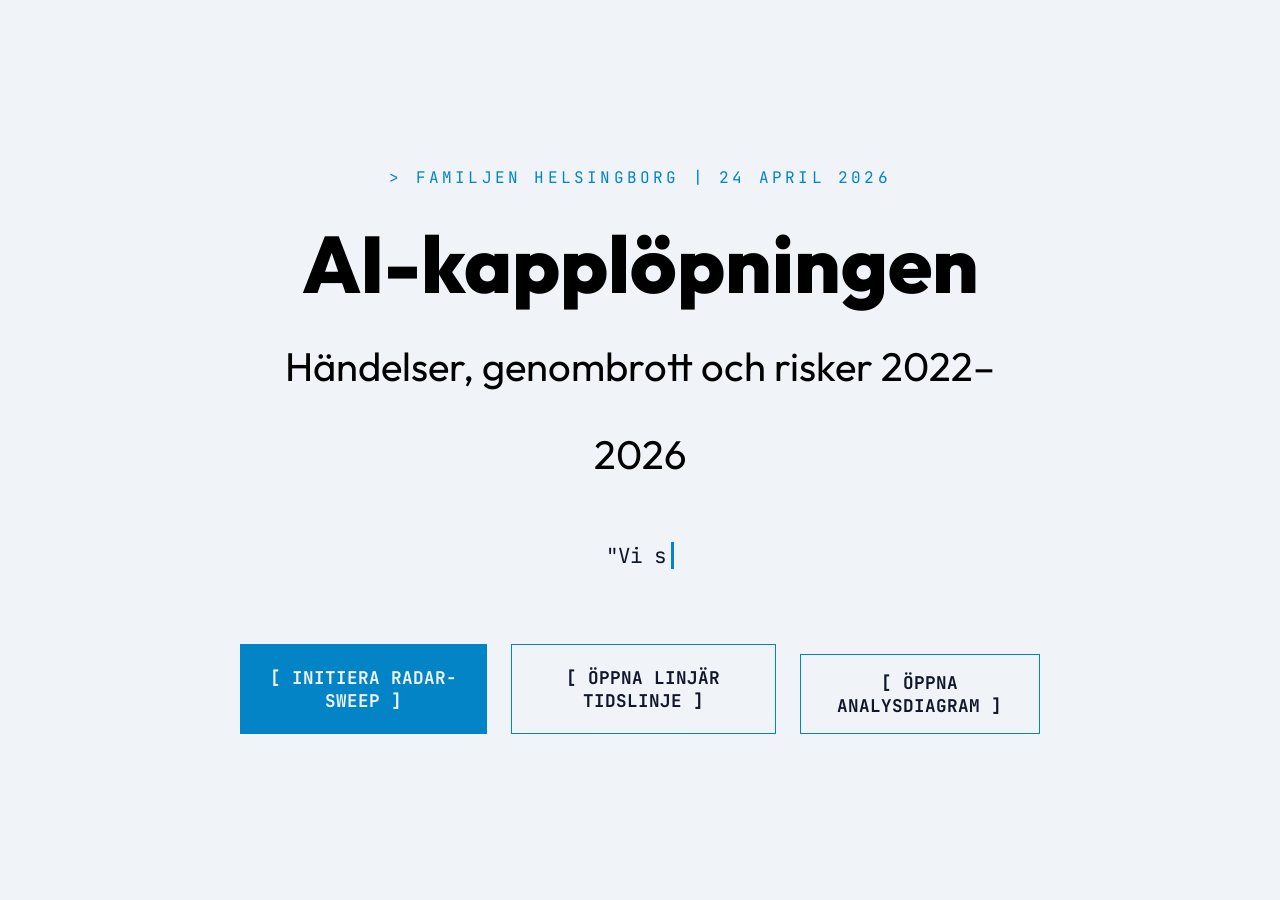
==== modules/ai_radar_presentation/index.html @ cfb44247 "feat: rewrite-progression slide type + rename AI radar to Swedish title" ====
<!DOCTYPE html>
<html lang="en">
<head>
    <meta charset="UTF-8">
    <meta name="viewport" content="width=device-width, initial-scale=1.0">
    <title>AI & RISKER: TIDSLINJE-VISUALISERING</title>
    <link href="https://fonts.googleapis.com/css2?family=JetBrains+Mono:ital,wght@0,300;0,700;1,400&family=Outfit:wght@800&display=swap" rel="stylesheet">
    <link rel="stylesheet" href="style.css">
</head>
<body class="theme-light">
    
    <div class="app-container">
        <!-- Visualization Area (holds either timeline or radar) -->
        <div class="visualization-section" id="visSection">
            
            <!-- TIMELINE MODE -->
            <div class="timeline-system" id="timelineSystem" style="display:none;">
                <div class="timeline-track-container">
                    <div class="timeline-track" id="timelineTrack">
                        <div id="timeline-targets"></div>
                    </div>
                </div>
                <div class="playhead" id="playhead"></div>
            </div>

            <!-- RADAR MODE -->
            <div class="radar-system" id="radarSystem" style="display:none;">
                <div class="radar-grid"></div>
                <div class="radar-sweep" id="radarSweep"></div>
                <div id="radar-targets-layer"></div>
                <div class="season-marker" style="top: -20px; left: 50%; transform: translateX(-50%);">[ JAN ]</div>
                <div class="season-marker" style="top: 50%; right: -30px; transform: translateY(-50%);">[ APR ]</div>
                <div class="season-marker" style="bottom: -20px; left: 50%; transform: translateX(-50%);">[ JUL ]</div>
                <div class="season-marker" style="top: 50%; left: -30px; transform: translateY(-50%);">[ OKT ]</div>
            </div>
            
            <!-- Presentation Cover Slide -->
            <div id="coverSlide" class="presentation-cover visible">
                <div class="cover-content">
                    <div class="cover-subtitle">> FAMILJEN HELSINGBORG | 24 APRIL 2026</div>
                    <h1 class="cover-title">AI-kapplöpningen<br><span style="font-size:0.5em;font-weight:400;">Händelser, genombrott och risker 2022–2026</span></h1>
                    
                    <div class="typewriter-wrapper">
                        <div id="typewriterText" class="typewriter-text"></div>
                    </div>
                    
                    <div class="cover-actions" id="layoutGroup">
                        <button class="launch-system-btn" data-value="radar">[ INITIERA RADAR-SWEEP ]</button>
                        <button class="launch-system-btn secondary" data-value="timeline" style="background:transparent; border:1px solid var(--radar-green); color:var(--text-main);">[ ÖPPNA LINJÄR TIDSLINJE ]</button>
                        <button class="launch-system-btn secondary" data-value="chart" style="background:transparent; border:1px solid var(--radar-green); color:var(--text-main); margin-top:10px;">[ ÖPPNA ANALYSDIAGRAM ]</button>
                    </div>
                </div>
            </div>

            <!-- CHART MODE -->
            <div class="chart-system" id="chartSystem" style="display:none; width:100%; height:100%; position:relative; overflow:hidden; background:var(--bg-dark);">
                <div id="chart-viewport" style="width:100%; height:100%; position:absolute; transform-origin: 0 0; cursor: grab;">
                    <!-- Grid Lines and Labels will be generated here -->
                    <div id="chart-targets-layer" style="width:100%; height:100%; position:absolute; top:0; left:0;"></div>
                </div>
            </div>

            <!-- Slide Lightbox -->
            <div id="slideLightbox" class="slide-lightbox">
                <button id="lightboxClose" class="lightbox-close">[ STÄNG ]</button>
                <div id="lightboxContent" class="lightbox-content"></div>
            </div>

            <!-- Event Popup Modal -->
            <div id="eventModal" class="event-modal">
                <div class="modal-header" id="modalHeader">> NY ANOMALI DETEKTERAD</div>
                <div class="modal-title" id="modalTitle">Title</div>
                <div class="modal-desc" id="modalDesc">Description</div>
                <div class="modal-source" id="modalSource" style="display:none; margin-top:1rem; font-size: 0.8rem; text-align: left; word-break: break-all;"></div>
                <button class="modal-close" id="modalCloseBtn" style="display:none; margin-top:1rem;">[ X BEKRÄFTA & FORTSÄTT ]</button>
                <div class="modal-countdown" id="modalCountdown" style="display:none;"></div>
            </div>
            
            <!-- Floating Left Controls -->
            <div class="filter-controls">
                <div class="filter-menu">
                    <button class="filter-btn filter-menu-btn" id="filterMenuBtn">[ FILTRERA DATA ▼ ]</button>
                    <div class="filter-dropdown" id="filterDropdown" style="display: none;">
                        <label><input type="checkbox" id="chk-mojlighet" checked> [ MÖJLIGHETER ]</label>
                        <label><input type="checkbox" id="chk-nackdel" checked> [ NACKDELAR ]</label>
                        <label><input type="checkbox" id="chk-risk" checked> [ FATALA RISKER ]</label>
                        <hr style="border-color: rgba(255,255,255,0.1); margin: 0.5rem 0;">
                        <label style="color: var(--nackdel-color);"><input type="checkbox" id="chk-barn"> [ ENDAST BARN/UTBILDNING ]</label>
                    </div>
                </div>
                <button class="filter-btn active mode-btn" data-filter="all">[ RESET: STATISK VY ]</button>
            </div>
            
            <div class="sim-controls">
                <button class="sim-btn play" id="btnPlay">[ ▶ STARTA SIMULERING ]</button>
                <button class="sim-btn stop" id="btnStop">[ ◼ AVBRYT ]</button>
                <button class="sim-btn audio" id="btnAudio">[ 🔇 LJUD AV ]</button>
                <div class="speed-control">
                    <label for="speedSlider">[ UPPSPELNINGSHASTIGHET ]</label>
                    <input type="range" id="speedSlider" min="0.05" max="3.0" step="0.05" value="0.25">
                </div>
                <div style="margin-top: 0.5rem; display: flex; flex-direction: column; gap: 0.5rem;">
                    <label style="color:var(--text-main); font-size:0.8rem; display:flex; align-items:center; gap:0.5rem; cursor:pointer; font-family:'JetBrains Mono', monospace;">
                        <input type="radio" name="pauseMode" id="modeAuto" value="auto" checked style="accent-color:var(--radar-green); transform:scale(1.2);"> [ AUTO-PAUS (8s) ]
                    </label>
                    <label style="color:var(--text-main); font-size:0.8rem; display:flex; align-items:center; gap:0.5rem; cursor:pointer; font-family:'JetBrains Mono', monospace;">
                        <input type="radio" name="pauseMode" id="modeManual" value="manual" style="accent-color:var(--radar-green); transform:scale(1.2);"> [ MANUELL PAUS (Klick) ]
                    </label>
                </div>
            </div>
        </div>

        <!-- Dashboard Right: Heads Up Display -->
        <div class="hud-section" id="hudSection" style="display:none;">
            <div class="hud-topline">
                <div id="activeModeText">[ TIDSLINJE-KLIENT LADDAD ]</div>
                <div id="simYearIndicator">SEKTOR: GLOBAL AI</div>
            </div>
            
            <h1 class="hud-title">AI: FÖRMÅGOR &<br>FATALA RISKER</h1>
            <div class="stat-row">
                <span class="stat-label">HÄNDELSER DETEKTERADE:</span>
                <span class="stat-value" id="totalValue">000</span>
            </div>
            
            <div id="target-details" class="target-details terminal-log">
                <div class="idle-text">> VÄNTAR PÅ ATT SIMULERING SKA STARTA... (KLICKA PLAY)</div>
                <div id="logContent"></div>
            </div>
            
            <div class="hud-footer" id="hudFooterText">
                > PROGRESSIVT FLÖDE (2022 - 2026)<br>
                > ALLA INCIDENTER LOGGAS
            </div>
        </div>
    </div>

    <script src="data.js"></script>
    <script>
        // DOM Elements
        const totalValueEl = document.getElementById('totalValue');
        const simYearIndicator = document.getElementById('simYearIndicator');
        const logContent = document.getElementById('logContent');
        const terminalLog = document.getElementById('target-details');
        const timelineTrack = document.getElementById('timelineTrack');
        const radarSweep = document.getElementById('radarSweep');
        
        let containerTimeline = document.getElementById('timeline-targets');
        let containerRadar = document.getElementById('radar-targets-layer');
        let activeContainer = containerTimeline;
        
        // System State
        let currentLayout = 'timeline'; // 'timeline' or 'radar'
        let currentTheme = 'light';
        
        let simActive = false;
        let simPaused = false;
        let simYear = 2022;
        
        // Mode specific vars
        let currentVwPos = 60; // Timeline (start in mid-2022 to skip empty window)
        let simAngle = 0; // Radar
        
        let globalHitCount = 0;
        let audioEnabled = false;
        let audioCtx;
        
        const minYear = 2022, maxYear = 2026;
        const VW_PER_YEAR = 100;
        const minRadius = 10, maxRadius = 45;

        // Startup Logic
        const typeWriterElement = document.getElementById('typewriterText');
        const quoteText = '"Vi står inför ett kognitivt skifte, inte ett tekniskt..."';
        let typeIndex = 0;
        
        function typeWriter() {
            if (typeIndex < quoteText.length) {
                typeWriterElement.innerHTML += quoteText.charAt(typeIndex);
                typeIndex++;
                setTimeout(typeWriter, 50);
            } else {
                typeWriterElement.classList.add('typing');
            }
        }

        window.addEventListener('DOMContentLoaded', () => {
            setTimeout(typeWriter, 800);
        });

        document.querySelectorAll('#layoutGroup .launch-system-btn').forEach(btn => {
            btn.addEventListener('click', (e) => {
                currentLayout = e.target.dataset.value;
                
                // Apply Layout
                if (currentLayout === 'timeline') {
                    document.getElementById('timelineSystem').style.display = 'flex';
                    document.getElementById('radarSystem').style.display = 'none';
                    document.getElementById('chartSystem').style.display = 'none';
                    activeContainer = containerTimeline;
                    document.getElementById('activeModeText').innerText = '[ TIDSLINJE-LÄGE AKTIVT ]';
                    document.getElementById('hudFooterText').innerHTML = '> PROGRESSIV TIDSLINJE (2022 - 2026)<br>> ALLA INCIDENTER LOGGAS';
                } else if (currentLayout === 'radar') {
                    document.getElementById('timelineSystem').style.display = 'none';
                    document.getElementById('radarSystem').style.display = 'block';
                    document.getElementById('chartSystem').style.display = 'none';
                    activeContainer = containerRadar;
                    document.getElementById('activeModeText').innerText = '[ CIRKULÄR RADAR AKTIV ]';
                    document.getElementById('hudFooterText').innerHTML = '> KRONOLOGISK SWEEP (2022 - 2026)<br>> 1 FULL ROTATION = 1 ÅR';
                } else if (currentLayout === 'chart') {
                    document.getElementById('timelineSystem').style.display = 'none';
                    document.getElementById('radarSystem').style.display = 'none';
                    document.getElementById('chartSystem').style.display = 'block';
                    activeContainer = document.getElementById('chart-targets-layer');
                    document.getElementById('activeModeText').innerText = '[ ANALYSDIAGRAM AKTIVT ]';
                    document.getElementById('hudFooterText').innerHTML = '> KATEGORISK ANALYS (2022 - 2026)<br>> KLICKA PÅ NODER FÖR DETALJER';
                }
                
                // Hide Cover, Show HUD
                document.getElementById('coverSlide').style.opacity = '0';
                setTimeout(() => {
                    document.getElementById('coverSlide').style.display = 'none';
                }, 1000);
                document.getElementById('hudSection').style.display = 'flex';
                
                if (currentLayout === 'chart') {
                    document.querySelector('.sim-controls').style.display = 'none';
                    document.getElementById('hudSection').style.display = 'none'; // Give more room for chart
                }
                
                renderFullGrid(); // Setup static grid
                if (currentLayout === 'chart') drawChartAxes();
            });
        });

        function getAudioContext() {
            if(!audioCtx) audioCtx = new (window.AudioContext || window.webkitAudioContext)();
            return audioCtx;
        }

        function playPing(isRare) {
            if(!audioEnabled) return;
            const ctx = getAudioContext();
            const osc = ctx.createOscillator();
            const gain = ctx.createGain();
            osc.connect(gain);
            gain.connect(ctx.destination);
            if (isRare) {
                osc.type = 'sine';
                osc.frequency.setValueAtTime(800, ctx.currentTime);
                osc.frequency.exponentialRampToValueAtTime(1200, ctx.currentTime + 0.1);
                gain.gain.setValueAtTime(0.5, ctx.currentTime);
                gain.gain.exponentialRampToValueAtTime(0.01, ctx.currentTime + 0.8);
                osc.start(ctx.currentTime);
                osc.stop(ctx.currentTime + 0.8);
            } else {
                osc.type = 'triangle';
                osc.frequency.setValueAtTime(300, ctx.currentTime);
                gain.gain.setValueAtTime(0.2, ctx.currentTime);
                gain.gain.exponentialRampToValueAtTime(0.01, ctx.currentTime + 0.1);
                osc.start(ctx.currentTime);
                osc.stop(ctx.currentTime + 0.1);
            }
        }

        function getAngle(dateStr) {
            let m = 0, d = 15; 
            let str = dateStr.toLowerCase();
            if (str.includes("jan")) m = 0;
            else if (str.includes("feb")) m = 1;
            else if (str.includes("mar")) m = 2;
            else if (str.includes("apr")) m = 3;
            else if (str.includes("maj") || str.includes("may")) m = 4;
            else if (str.includes("jun")) m = 5;
            else if (str.includes("jul")) m = 6;
            else if (str.includes("aug")) m = 7;
            else if (str.includes("sep")) m = 8;
            else if (str.includes("okt") || str.includes("oct")) m = 9;
            else if (str.includes("nov")) m = 10;
            else if (str.includes("dec")) m = 11;
            else if (str.includes("höst")) { m = 8; d = 15; } 
            else if (str.includes("vår")) { m = 3; d = 15; } 
            
            let match = str.match(/(\d{1,2})\s/);
            if (match) d = parseInt(match[1]);
            let dayOfYear = (m * 30.4) + d;
            return (dayOfYear / 365) * 360; 
        }

        // Common Data Prep
        timelineData.forEach(s => {
            s.angle = getAngle(s.date);
            s.floatYear = s.year + (s.angle / 360);
            s.vwPos = (s.floatYear - minYear) * VW_PER_YEAR;
            s.hit = false;
        });
        timelineData.sort((a, b) => a.vwPos - b.vwPos);

        let activeFilters = { 'positive': true, 'negative': true, 'critical': true, 'barn_only': false };
        let popupTimeout = null;

        function updateTimelinePlayhead() {
            timelineTrack.style.transform = `translateX(calc(50vw - ${currentVwPos}vw))`;
        }

        function engineLoop() {
            if (simActive && !simPaused) {
                let speed = parseFloat(document.getElementById('speedSlider').value);
                let hits = [];
                
                if (currentLayout === 'timeline') {
                    let dt = speed * 0.15;
                    let prevVwPos = currentVwPos;
                    currentVwPos += dt;
                    let endVwPos = (maxYear - minYear + 1) * VW_PER_YEAR;
                    
                    if (currentVwPos > endVwPos) {
                        finishSimulation();
                    } else {
                        updateTimelinePlayhead();
                        let activeYear = minYear + Math.floor(Math.max(0, currentVwPos) / VW_PER_YEAR);
                        if (activeYear <= maxYear) simYearIndicator.innerText = `[ KRONOLOGI | ÅR ${activeYear} ]`;

                        hits = timelineData.filter(s => !s.hit && (activeFilters[s.impact] !== undefined ? activeFilters[s.impact] : true) && (!activeFilters['barn_only'] || (s.tags && s.tags.includes('education'))) && s.vwPos > prevVwPos && s.vwPos <= currentVwPos);
                        
                        if (hits.length > 0) {
                            currentVwPos = hits[0].vwPos; // stick to target
                            updateTimelinePlayhead();
                        }
                    }
                } else if (currentLayout === 'radar') {
                    let radarSpeedFactor = speed * 4.0; // scale radar speed
                    let prevAngle = simAngle;
                    simAngle += radarSpeedFactor;
                    
                    if (simAngle >= 360) {
                        simAngle = simAngle % 360;
                        simYear++;
                        simYearIndicator.innerText = `[ SÖKER SEKTOR | ÅR ${simYear} ]`;
                        prevAngle -= 360; 
                    }
                    radarSweep.style.transform = `rotate(${simAngle}deg)`;

                    if (simYear > maxYear) {
                        finishSimulation();
                    } else {
                        hits = timelineData.filter(s => {
                            if (s.year === simYear && !s.hit && (activeFilters[s.impact] !== undefined ? activeFilters[s.impact] : true) && (!activeFilters['barn_only'] || (s.tags && s.tags.includes('education')))) {
                                if (s.angle > prevAngle && s.angle <= simAngle) return true;
                            }
                            return false;
                        });
                    }
                }

                if (hits.length > 0) {
                    let target = hits[0]; // Process one hit at a time if clustered
                    target.hit = true;
                    processTargetHit(target);
                    simPaused = true;
                    document.getElementById('btnPlay').innerText = "[ ▶ ÅTERUPPTA ]";
                    showModal(target);
                }
            }
            requestAnimationFrame(engineLoop);
        }

        requestAnimationFrame(engineLoop);
        
        function logToTerminal(htmlStr) {
            const idleText = terminalLog.querySelector('.idle-text');
            if(idleText) idleText.remove();
            logContent.innerHTML += htmlStr;
            terminalLog.scrollTop = terminalLog.scrollHeight;
        }

        function finishSimulation() {
            logToTerminal(`\n> ... SYSTEMFLÖDE AVSLUTAT NÅTT NUTID [2022-2026].`);
            simYearIndicator.innerText = "SEKTOR: ÖVERSIKT";
            simActive = false;
            document.getElementById('btnPlay').innerText = "[ ▶ STARTA OM ]";
        }

        function processTargetHit(s) {
            globalHitCount++;
            totalValueEl.innerText = globalHitCount.toString().padStart(3, '0');

            const isRare = s.impact === 'critical' || s.impact === 'negative';
            
            const targetEl = activeContainer.querySelector(`.blip[data-id='${s.id}']`);
            if (targetEl) {
                targetEl.classList.add('flash');
                setTimeout(() => targetEl.classList.remove('flash'), 500);
            }
            
            playPing(isRare);
            printTargetDetailBlock(s, false);
        }

        function showModal(target) {
            const modal = document.getElementById('eventModal');
            document.getElementById('modalTitle').innerText = target.art;
            document.getElementById('modalDesc').innerText = `[ ${target.datum.toUpperCase()} ]\n\n${target.kommentar}`;
            
            const sourceDiv = document.getElementById('modalSource');
            if (target.url) {
                sourceDiv.innerHTML = `> KÄLLA: <a href="${target.url}" target="_blank" style="color:var(--text-main); text-decoration:underline;">Extern länk</a>`;
                sourceDiv.style.display = 'block';
            } else {
                sourceDiv.style.display = 'none';
            }

            const header = document.getElementById('modalHeader');
            const btnClose = document.getElementById('modalCloseBtn');
            const countdown = document.getElementById('modalCountdown');
            
            modal.className = 'event-modal'; 
            if (target.type === 'risk') {
               modal.classList.add('risk');
               header.innerText = '> ! FATAL RISK DETECTED !';
               header.style.color = "var(--nocmig-color)";
            } else if (target.type === 'nackdel') {
               modal.classList.add('nackdel');
               header.innerText = '> ! KRITISK NACKDEL DETEKTERAD !';
               header.style.color = "var(--nackdel-color)";
            } else {
               header.innerText = '> MÖJLIGHET REGISTRERAD';
               header.style.color = "var(--radar-green)";
            }
            
            modal.classList.add('visible');
            const pauseMode = document.querySelector('input[name="pauseMode"]:checked').value;
            
            if (pauseMode === 'manual') {
                btnClose.style.display = 'inline-block';
                countdown.style.display = 'none';
                btnClose.onclick = () => {
                    modal.classList.remove('visible');
                    simPaused = false;
                    document.getElementById('btnPlay').innerText = "[ || PAUSA ]";
                };
            } else {
                btnClose.style.display = 'none';
                countdown.style.display = 'block';
                countdown.style.transition = 'none';
                countdown.style.width = '100%';
                void countdown.offsetWidth; // Reflow
                
                countdown.style.transition = 'width 8s linear';
                countdown.style.width = '0%';
                
                clearTimeout(popupTimeout);
                popupTimeout = setTimeout(() => {
                    if (simPaused && modal.classList.contains('visible')) {
                        modal.classList.remove('visible');
                        simPaused = false;
                        document.getElementById('btnPlay').innerText = "[ || PAUSA ]";
                    }
                }, 8000);
            }
        }

        function printTargetDetailBlock(s, isManual = false) {
            let color = "var(--radar-green)";
            let signalText = "MÖJLIGHET REGISTRERAD";
            let warningClass = "";
            let borderColor = "var(--radar-green)";
            
            if (s.impact === 'critical') {
                color = "var(--nocmig-color)";
                signalText = "! FATAL RISK DETECTED !";
                warningClass = "warning";
                borderColor = "var(--nocmig-color)";
            } else if (s.impact === 'negative') {
                color = "var(--nackdel-color)";
                signalText = "! KRITISK NACKDEL DETEKTERAD !";
                borderColor = "var(--nackdel-color)";
            }

            let modeTag = isManual ? "[MANUELL INMATNING]" : `[${s.date.toUpperCase()}]`;

            let html = `
                <div style="border-left: 2px solid ${borderColor}; padding-left: 10px; margin-top: 15px; margin-bottom: 5px; animation: blip-flash 0.5s ease-out;">
                    <span style="color:${color}; font-weight:bold;" class="${warningClass}">> ${signalText} ${modeTag}</span><br>
                    > MÅL: <span class="highlight" style="font-size: 1.1em;">${s.title.toUpperCase()}</span><br>
                    > INFO: <span style="color:${color};">"${s.description}"</span>
                </div>
            `;
            logToTerminal(html);
            terminalLog.scrollTop = terminalLog.scrollHeight;
        }

        function appendTarget(s, highlightInLog = false) {
            const targetEl = document.createElement('div');
            targetEl.className = `blip blip-${s.type}`;
            targetEl.dataset.id = s.id;

            if (currentLayout === 'timeline') {
                targetEl.style.left = `${s.vwPos}vw`;
            } else if (currentLayout === 'radar') {
                let totalYears = maxYear - minYear + 1;
                let exactYearFraction = (s.year - minYear) + (s.angle / 360);
                let radiusPercent = minRadius + (exactYearFraction / totalYears) * (maxRadius - minRadius);
                const angleRad = (s.angle - 90) * (Math.PI / 180);
                const x = 50 + (radiusPercent * Math.cos(angleRad));
                const y = 50 + (radiusPercent * Math.sin(angleRad));
                targetEl.style.left = `${x}%`;
                targetEl.style.top = `${y}%`;
            } else if (currentLayout === 'chart') {
                let xPercent = ((s.floatYear - minYear) / (maxYear - minYear + 1)) * 90 + 5;
                let yPercent = 50;
                if (s.impact === 'critical') yPercent = 20;
                else if (s.impact === 'negative') yPercent = 50;
                else yPercent = 80;
                
                // Jitter
                yPercent += (Math.random() - 0.5) * 12;
                xPercent += (Math.random() - 0.5) * 1;
                
                targetEl.style.left = `${xPercent}%`;
                targetEl.style.top = `${yPercent}%`;
                
                // Add tooltip on hover
                targetEl.title = `${s.date.toUpperCase()} | ${s.title}`;
                
                // Use lightbox for chart mode instead of default modal
                targetEl.addEventListener('click', (e) => {
                    e.stopPropagation();
                    openLightbox(s);
                });
            }

            if (currentLayout !== 'chart') {
                targetEl.addEventListener('mouseenter', () => selectTarget(s));
            }
            
            activeContainer.appendChild(targetEl);

            if (highlightInLog) targetEl.classList.add('flash');
            setTimeout(() => targetEl.classList.remove('flash'), 500);
        }

        function drawYearRings() {
            document.querySelectorAll('.year-ring-label').forEach(el => el.remove());
            document.querySelectorAll('.year-line').forEach(el => el.remove());
            
            if (currentLayout === 'timeline') {
                for (let y = minYear; y <= maxYear + 1; y++) {
                    let yPos = (y - minYear) * VW_PER_YEAR;
                    let label = document.createElement('div');
                    label.className = 'year-ring-label';
                    label.innerText = `[ ${y} ]`;
                    label.style.left = `${yPos}vw`;
                    activeContainer.appendChild(label);
                    
                    let line = document.createElement('div');
                    line.className = 'year-line';
                    line.style.position = 'absolute';
                    line.style.left = `${yPos}vw`;
                    line.style.top = '-100px';
                    line.style.bottom = '-100px';
                    line.style.width = '1px';
                    line.style.background = 'var(--radar-dim)';
                    line.style.zIndex = '0';
                    activeContainer.appendChild(line);
                }
            } else {
                let step = 1;
                let totalYears = maxYear - minYear + 1;
                for (let y = minYear; y <= maxYear; y += step) {
                    let radiusPercent = minRadius + ((y - minYear) / totalYears) * (maxRadius - minRadius);
                    let label = document.createElement('div');
                    label.className = 'year-ring-label';
                    label.innerText = y;
                    label.style.top = `${50 + radiusPercent}%`;
                    label.style.left = `50%`;
                    activeContainer.appendChild(label);
                }
            }
        }

        function renderFullGrid() {
            simActive = false;
            simPaused = false;
            simYear = minYear;
            currentVwPos = 60; // Start offset to skip empty early 2022
            simAngle = 0;
            
            if (currentLayout === 'timeline') updateTimelinePlayhead();
            if (currentLayout === 'radar') radarSweep.style.transform = `rotate(0deg)`;
            
            document.getElementById('btnPlay').innerText = "[ ▶ STARTA SIMULERING ]";
            activeContainer.innerHTML = '';
            logContent.innerHTML = '<div class="idle-text">> KLAR FÖR SIMULERING OCH MÅLLÅSNING... (KLICKA PLAY)</div>';
            totalValueEl.innerText = timelineData.length.toString().padStart(3, '0');
            simYearIndicator.innerText = "SEKTOR: ÖVERSIKT";

            drawYearRings();

            timelineData.forEach((s) => {
                s.hit = true;
                if((activeFilters[s.impact] !== undefined ? activeFilters[s.impact] : true) && (!activeFilters['barn_only'] || (s.tags && s.tags.includes('education')))) appendTarget(s);
            });
        }

        function toggleSimulation() {
            if ((currentLayout === 'timeline' && currentVwPos >= ((maxYear - minYear + 1) * VW_PER_YEAR)) || 
                (currentLayout === 'radar' && simYear > maxYear) ||
                (!simPaused && !simActive && ((currentLayout === 'timeline' && currentVwPos === 60) || (currentLayout==='radar' && simAngle === 0)))) {
                
                simActive = true;
                simPaused = false;
                simYear = minYear;
                currentVwPos = 60; 
                simAngle = 0;
                globalHitCount = 0;
                timelineData.forEach(s => s.hit = false);
                
                activeContainer.innerHTML = '';
                logContent.innerHTML = '';
                
                drawYearRings();
                
                // Spawn targets on track so they are visible on the horizon
                timelineData.forEach((s) => {
                    if((activeFilters[s.impact] !== undefined ? activeFilters[s.impact] : true) && (!activeFilters['barn_only'] || (s.tags && s.tags.includes('education')))) appendTarget(s, false);
                });
                
                if (currentLayout === 'timeline') updateTimelinePlayhead();
                
                if(audioEnabled && !audioCtx) getAudioContext().resume();
                logToTerminal(`> INITIERAR KRONOLOGISK AVSÖKNING...`);
                simYearIndicator.innerText = `[ STARTAR SYSTEM... ]`;
                document.getElementById('btnPlay').innerText = "[ || PAUSA ]";
            } else if (simActive) {
                simActive = false;
                simPaused = true;
                document.getElementById('btnPlay').innerText = "[ ▶ ÅTERUPPTA ]";
            } else if (simPaused) {
                simActive = true;
                simPaused = false;
                clearTimeout(popupTimeout);
                document.getElementById('eventModal').classList.remove('visible');
                if(audioEnabled && !audioCtx) getAudioContext().resume();
                document.getElementById('btnPlay').innerText = "[ || PAUSA ]";
            }
        }

        function selectTarget(s) {
            if(simActive) return;
            printTargetDetailBlock(s, true);
            document.querySelectorAll('.blip').forEach(b => b.classList.remove('active'));
            const activeBlip = document.querySelector(`.blip[data-id='${s.id}']`);
            if (activeBlip) activeBlip.classList.add('active');
        }

        // Base Interactivity
        document.getElementById('btnAudio').addEventListener('click', (e) => {
            audioEnabled = !audioEnabled;
            if(audioEnabled) {
                getAudioContext().resume();
                e.target.innerText = "[ 🔊 LJUD PÅ ]";
                e.target.style.color = "var(--radar-green)";
            } else {
                e.target.innerText = "[ 🔇 LJUD AV ]";
                e.target.style.color = "var(--text-main)";
            }
        });

        document.getElementById('btnPlay').addEventListener('click', () => { toggleSimulation(); });
        document.getElementById('btnStop').addEventListener('click', () => { renderFullGrid(); });
        document.querySelector('.mode-btn').addEventListener('click', () => { renderFullGrid(); });
        document.getElementById('filterMenuBtn').addEventListener('click', () => {
            const dropdown = document.getElementById('filterDropdown');
            dropdown.style.display = dropdown.style.display === 'none' ? 'flex' : 'none';
        });

        ['mojlighet', 'nackdel', 'risk'].forEach(type => {
            document.getElementById(`chk-${type}`).addEventListener('change', (e) => {
                activeFilters[type] = e.target.checked;
                if (!simActive) renderFullGrid();
            });
        });
        
        document.getElementById('chk-barn').addEventListener('change', (e) => {
            activeFilters['barn_only'] = e.target.checked;
            if (!simActive) renderFullGrid();
        });

        function drawChartAxes() {
            document.querySelectorAll('.chart-line').forEach(el => el.remove());
            document.querySelectorAll('.chart-label').forEach(el => el.remove());
            
            for (let y = minYear; y <= maxYear; y++) {
                let xPercent = ((y - minYear) / (maxYear - minYear + 1)) * 90 + 5;
                let label = document.createElement('div');
                label.className = 'chart-label chart-x-label';
                label.innerText = `[ ${y} ]`;
                label.style.left = `${xPercent}%`;
                label.style.bottom = '20px';
                label.style.position = 'absolute';
                label.style.color = 'var(--text-main)';
                label.style.transform = 'translateX(-50%)';
                activeContainer.appendChild(label);
                
                let line = document.createElement('div');
                line.className = 'chart-line chart-x-line';
                line.style.left = `${xPercent}%`;
                line.style.top = '0';
                line.style.bottom = '50px';
                line.style.width = '1px';
                line.style.background = 'var(--radar-faint)';
                line.style.position = 'absolute';
                line.style.zIndex = '0';
                activeContainer.appendChild(line);
            }
            
            const categories = [
                { y: 20, text: 'FATALA RISKER', color: 'var(--nocmig-color)' },
                { y: 50, text: 'NACKDELAR/SÅRBARHET', color: 'var(--nackdel-color)' },
                { y: 80, text: 'MÖJLIGHETER', color: 'var(--radar-green)' }
            ];
            
            categories.forEach(c => {
                let label = document.createElement('div');
                label.className = 'chart-label chart-y-label';
                label.innerText = c.text;
                label.style.top = `${c.y}%`;
                label.style.left = '40px';
                label.style.position = 'absolute';
                label.style.color = c.color;
                label.style.transform = 'translateY(-50%)';
                label.style.fontWeight = 'bold';
                activeContainer.appendChild(label);
                
                let line = document.createElement('div');
                line.className = 'chart-line chart-y-line';
                line.style.top = `${c.y}%`;
                line.style.left = '0';
                line.style.right = '0';
                line.style.height = '1px';
                line.style.background = 'var(--radar-faint)';
                line.style.position = 'absolute';
                line.style.zIndex = '0';
                activeContainer.appendChild(line);
            });
        }

        function openLightbox(target) {
            const lightbox = document.getElementById('slideLightbox');
            const content = document.getElementById('lightboxContent');
            
            let html = `<h2>${target.art}</h2>
                        <div style="font-size: 1.1rem; color: var(--radar-dim); margin-bottom:20px;">[ ${target.datum.toUpperCase()} ]</div>`;
            
            if (target.type === 'reflection') {
                html += `<div class="quote">"${target.kommentar}"</div>`;
            } else {
                html += `<p>${target.kommentar}</p>`;
            }
            
            if (target.url) {
                html += `<div style="margin-top:30px;"><a href="${target.url}" target="_blank" style="color:var(--radar-green); text-decoration:underline;">[ EXTERN KÄLLA ]</a></div>`;
            }
            
            content.innerHTML = html;
            lightbox.classList.add('visible');
        }

        document.getElementById('lightboxClose').addEventListener('click', () => {
            document.getElementById('slideLightbox').classList.remove('visible');
        });
    </script>
</body>
</html>
---- modules/ai_radar_presentation/style.css ----
:root {
  /* DARK THEME (Original) */
  --bg-dark: #000501;
  --bg-hud: rgba(0, 5, 1, 0.7);
  --bg-grad-inner: rgba(0, 15, 0, 1);
  --bg-grad-outer: rgba(0, 2, 0, 1);
  
  --radar-green: #39ff14;
  --radar-dim: rgba(57, 255, 20, 0.4);
  --radar-faint: rgba(57, 255, 20, 0.1);
  
  --nocmig-color: #f20089;
  --nocmig-dim: rgba(242, 0, 137, 0.4);
  --nocmig-faint: rgba(242, 0, 137, 0.2);
  
  --nackdel-color: #ffaa00;
  --nackdel-dim: rgba(255, 170, 0, 0.4);
  --nackdel-faint: rgba(255, 170, 0, 0.2);
  
  --rare-color: #00f5d4;
  --text-main: #e2e8f0;
  --text-highlight: #fff;
  
  --btn-bg: var(--bg-dark);
}

body.theme-light {
  /* LIGHT THEME (Professional) */
  --bg-dark: #f0f4f8;
  --bg-hud: rgba(255, 255, 255, 0.85);
  --bg-grad-inner: #ffffff;
  --bg-grad-outer: #e2e8f0;
  
  --radar-green: #0284c7; /* Professional Blue */
  --radar-dim: rgba(2, 132, 199, 0.5);
  --radar-faint: rgba(2, 132, 199, 0.15);
  
  --nocmig-color: #e11d48; /* Crimson Red */
  --nocmig-dim: rgba(225, 29, 72, 0.4);
  --nocmig-faint: rgba(225, 29, 72, 0.15);
  
  --nackdel-color: #d97706; /* Amber */
  --nackdel-dim: rgba(217, 119, 6, 0.4);
  --nackdel-faint: rgba(217, 119, 6, 0.15);
  
  --rare-color: #0d9488;
  --text-main: #0f172a;
  --text-highlight: #000;
  
  --btn-bg: #fff;
}

* { box-sizing: border-box; margin: 0; padding: 0; }

body {
  background-color: var(--bg-dark);
  color: var(--text-main);
  font-family: 'JetBrains Mono', monospace;
  font-size: 14px;
  overflow: hidden;
  height: 100vh;
  width: 100vw;
  transition: background-color 0.5s ease;
}

.app-container {
  width: 100vw;
  height: 100vh;
  position: relative;
}

.visualization-section {
  width: 100vw;
  height: 100vh;
  position: absolute;
  top: 0;
  left: 0;
  display: flex;
  align-items: center;
  justify-content: center;
  background: radial-gradient(circle at center, var(--bg-grad-inner) 0%, var(--bg-grad-outer) 80%);
  overflow: hidden;
  z-index: 10;
  transition: background 0.5s ease;
}

/* =========================================
   MODE: TIMELINE
   ========================================= */
.timeline-system {
  position: relative;
  width: 100%;
  height: 100%;
  border: 1px solid var(--radar-faint);
  box-shadow: inset 0 0 50px var(--radar-faint);
  display: flex;
  align-items: center;
}

.timeline-track-container {
  position: absolute;
  left: 0;
  width: 100%;
  height: 200px;
  top: 50%;
  transform: translateY(-50%);
  display: flex;
  align-items: center;
}

.timeline-track {
  position: absolute;
  top: 50%;
  height: 2px;
  background: var(--radar-dim);
  width: 600vw; 
  box-shadow: 0 0 10px var(--radar-dim);
  transition: transform 0.1s linear;
}

.playhead {
  position: absolute;
  left: calc(50% - 1px);
  top: 50%;
  transform: translateY(-50%);
  width: 2px;
  height: 80px;
  background: var(--radar-green);
  z-index: 20;
  box-shadow: 0 0 15px var(--radar-green), 0 0 5px var(--text-highlight);
}
.playhead::after {
  content: "AKTUELL TIDPUNKT";
  position: absolute;
  top: -30px;
  left: 50%;
  transform: translateX(-50%);
  color: var(--radar-green);
  font-size: 0.8rem;
  letter-spacing: 0.1em;
  white-space: nowrap;
  text-shadow: 0 0 5px var(--bg-dark);
}

/* =========================================
   MODE: CIRCULAR RADAR
   ========================================= */
.radar-system {
  position: relative;
  width: 90vmin;
  height: 90vmin;
  border-radius: 50%;
  border: 1px solid var(--radar-dim);
  box-shadow: 0 0 50px var(--radar-faint) inset;
  background: radial-gradient(circle at center, var(--radar-faint) 0%, transparent 60%);
}

.radar-grid {
  position: absolute;
  top: 0; left: 0; right: 0; bottom: 0;
  border-radius: 50%;
  background-image: 
    repeating-radial-gradient(
      transparent, 
      transparent 10%, 
      var(--radar-faint) 10%, 
      var(--radar-faint) 10.5%
    );
}

.radar-sweep {
  position: absolute;
  top: 0; left: 0; right: 0; bottom: 0;
  border-radius: 50%;
  background: conic-gradient(from 0deg at 50% 50%, var(--radar-green) 0deg, var(--radar-dim) 5deg, transparent 45deg, transparent 360deg);
  pointer-events: none;
  z-index: 5;
  opacity: 0.6;
}

.season-marker {
  position: absolute;
  color: var(--radar-dim);
  font-size: 1rem;
  letter-spacing: 0.1em;
  background: var(--bg-dark);
  padding: 2px 5px;
  z-index: 10;
}

/* =========================================
   BLIPS & LABELS
   ========================================= */
.year-ring-label {
    position: absolute;
    color: var(--radar-dim);
    font-size: 1rem;
    font-family: 'JetBrains Mono', monospace;
    background: var(--bg-dark);
    padding: 0 8px;
    z-index: 5;
    opacity: 0.8;
}

/* Radar places labels on the Y-axis ring */
.radar-system .year-ring-label {
    transform: translate(-50%, -50%);
    font-size: 0.70rem;
    padding: 0 4px;
}
/* Timeline places labels above the track */
.timeline-system .year-ring-label {
    top: -30px; 
    border-left: 1px solid var(--radar-dim);
}

#active-targets {
  position: absolute;
  top: 0; left: 0; bottom: 0; right: 0;
  z-index: 10;
}

.blip {
  position: absolute;
  width: 14px;
  height: 14px;
  background-color: var(--radar-dim);
  border-radius: 50%;
  transform: translate(-50%, -50%); /* Centered on its x,y */
  cursor: pointer;
  transition: all 0.2s;
  box-shadow: 0 0 5px var(--radar-dim);
  z-index: 11;
}

.blip:hover, .blip.active {
  background-color: var(--radar-green);
  box-shadow: 0 0 15px var(--radar-green);
  z-index: 100;
  width: 20px;
  height: 20px;
}

.blip.flash { animation: blip-flash 0.5s ease-out; }
@keyframes blip-flash {
  0% { transform: translate(-50%, -50%) scale(4); background-color: var(--text-highlight); box-shadow: 0 0 50px var(--text-highlight); }
  100% { transform: translate(-50%, -50%) scale(1); }
}

/* Disadvantages & Risks Icons */
.blip-nackdel { 
  background-color: var(--nackdel-faint); 
  border: 1px solid var(--nackdel-color); 
  box-shadow: 0 0 8px var(--nackdel-dim); 
  border-radius: 2px;
  display: flex;
  align-items: center;
  justify-content: center;
  font-weight: bold;
  color: var(--nackdel-color);
  font-size: 10px;
}
.blip-nackdel::after { content: "!"; }
.blip-nackdel:hover, .blip-nackdel.active, .blip-nackdel.flash { 
  background-color: var(--nackdel-color); 
  box-shadow: 0 0 20px var(--nackdel-color); 
  color: var(--bg-dark);
}

.blip-risk { 
  background-color: var(--nocmig-faint); 
  border: 2px solid var(--nocmig-color); 
  box-shadow: 0 0 8px var(--nocmig-dim); 
  border-radius: 0;
  display: flex;
  align-items: center;
  justify-content: center;
  font-weight: bold;
  color: var(--text-highlight);
  font-size: 14px;
  width: 20px;
  height: 20px;
}
.blip-risk::after { content: "!"; text-shadow: 0 0 5px var(--text-highlight); }
.blip-risk:hover, .blip-risk.active, .blip-risk.flash { 
  background-color: var(--nocmig-color); 
  box-shadow: 0 0 20px var(--nocmig-color), 0 0 40px var(--nocmig-color); 
  color: var(--bg-dark);
  transform: translate(-50%, -50%) scale(1.5);
}

/* =========================================
   POPUP MODAL
   ========================================= */
.event-modal {
  position: absolute;
  top: 50%;
  left: 50%;
  transform: translate(-50%, -50%) scale(0.9);
  width: 80%;
  max-width: 600px;
  background: var(--bg-hud);
  border: 2px solid var(--radar-green);
  box-shadow: 0 0 50px rgba(0,0,0,0.5), 0 0 20px var(--radar-dim);
  padding: 2.5rem;
  z-index: 500;
  opacity: 0;
  pointer-events: none;
  transition: all 0.3s cubic-bezier(0.175, 0.885, 0.32, 1.275);
  backdrop-filter: blur(10px);
}

.event-modal.visible {
  opacity: 1;
  pointer-events: all;
  transform: translate(-50%, -50%) scale(1);
}

.event-modal.risk {
  border-color: var(--nocmig-color);
  box-shadow: 0 0 50px rgba(0,0,0,0.5), 0 0 40px var(--nocmig-dim);
}

.event-modal.nackdel {
  border-color: var(--nackdel-color);
  box-shadow: 0 0 50px rgba(0,0,0,0.5), 0 0 40px var(--nackdel-dim);
}

.modal-header { font-size: 0.9rem; margin-bottom: 1rem; letter-spacing: 0.1em; font-weight: bold;}
.modal-title { font-family: 'Outfit', sans-serif; font-size: 2.8rem; font-weight: 800; line-height: 1.1; margin-bottom: 1.5rem; color: var(--text-highlight); }
.modal-desc { font-size: 1.2rem; line-height: 1.6; color: var(--text-main); margin-bottom: 2rem; }

.modal-close {
  display: inline-block;
  background: transparent;
  color: inherit;
  border: 1px solid currentColor;
  padding: 0.8rem 1.5rem;
  font-family: 'JetBrains Mono', monospace;
  font-size: 1rem;
  cursor: pointer;
  letter-spacing: 0.1em;
  transition: all 0.2s;
}
.modal-close:hover { background: currentColor; color: var(--bg-dark); }
.modal-countdown { position: absolute; bottom: 0; left: 0; height: 3px; background: currentColor; width: 100%; }

/* =========================================
   PRESENTATION COVER SLIDE
   ========================================= */
.presentation-cover {
  position: absolute;
  top: 0; left: 0; width: 100%; height: 100%;
  background: var(--bg-dark);
  z-index: 9000;
  display: flex;
  align-items: center;
  justify-content: center;
  opacity: 0;
  pointer-events: none;
  transition: opacity 1s ease;
}
.presentation-cover.visible {
  opacity: 1;
  pointer-events: all;
}
.cover-content {
  text-align: center;
  max-width: 800px;
}
.cover-subtitle {
  font-family: 'JetBrains Mono', monospace;
  color: var(--radar-green);
  font-size: 1rem;
  letter-spacing: 0.2em;
  margin-bottom: 2rem;
}
.cover-title {
  font-family: 'Outfit', sans-serif;
  font-size: 5rem;
  font-weight: 800;
  line-height: 1.1;
  color: var(--text-highlight);
  margin-bottom: 2rem;
}
.cover-author {
  font-family: 'JetBrains Mono', monospace;
  font-size: 1.2rem;
  color: var(--text-main);
  margin-bottom: 4rem;
}
.typewriter-wrapper {
  height: 80px;
  display: flex;
  justify-content: center;
  align-items: center;
  margin-bottom: 3rem;
}
.typewriter-text {
  font-family: 'JetBrains Mono', monospace;
  font-size: 1.3rem;
  color: var(--text-main);
  border-right: 3px solid var(--radar-green);
  white-space: nowrap;
  overflow: hidden;
  padding-right: 5px;
}
.typewriter-text.typing {
  animation: blink-caret 0.75s step-end infinite;
}
@keyframes blink-caret {
  from, to { border-color: transparent }
  50% { border-color: var(--radar-green) }
}
.cover-actions {
  display: flex;
  justify-content: center;
  gap: 1.5rem;
}
.launch-system-btn {
    background: var(--radar-green);
    color: var(--bg-dark);
    font-weight: bold;
    border: none;
    font-size: 1.1rem;
    padding: 1rem 1.5rem;
    cursor: pointer;
    font-family: 'JetBrains Mono', monospace;
    transition: transform 0.1s, opacity 0.2s;
}
.launch-system-btn:hover {
    transform: scale(1.02);
}
.launch-system-btn.secondary:hover {
    background: var(--radar-green) !important;
    color: var(--bg-dark) !important;
}

/* CONTROLS (SIM & FILTER) */
.filter-controls { position: absolute; top: 2rem; left: 2rem; display: flex; flex-direction: column; gap: 0.5rem; z-index: 50; }
.filter-menu { position: relative; margin-bottom: 0.5rem; }
.filter-menu-btn { width: 100%; border: 1px solid var(--radar-dim); display:flex; justify-content: space-between;}
.filter-dropdown {
    position: absolute; top: 100%; left: 0; min-width: 250px; background: var(--bg-hud); 
    border: 1px solid var(--radar-dim); display: flex; flex-direction: column; 
    gap: 0.8rem; padding: 1.5rem; z-index: 100;
}
.filter-dropdown label { color: var(--text-main); cursor: pointer; display: flex; align-items: center; gap: 0.8rem; font-size: 0.9rem; letter-spacing: 0.05em; font-family: 'JetBrains Mono', monospace;}
.filter-dropdown label:hover { color: var(--radar-green); }
.filter-dropdown input[type="checkbox"] { accent-color: var(--radar-green); transform: scale(1.2); }
.sim-controls { position: absolute; bottom: 2rem; left: 2rem; display: flex; flex-direction: column; gap: 0.5rem; z-index: 50; }

button:not(.modal-close):not(.start-btn):not(.launch-system-btn) {
  background: var(--btn-bg);
  color: var(--radar-dim);
  border: 1px solid var(--radar-faint);
  font-family: 'JetBrains Mono', monospace;
  padding: 0.8rem 1.2rem;
  text-align: left;
  cursor: pointer;
  transition: all 0.2s;
  letter-spacing: 0.1em;
  font-size: 0.9rem;
}

button:hover:not(.modal-close):not(.start-btn):not(.launch-system-btn) { background: var(--radar-faint); color: var(--radar-green); }
.mode-btn.active { color: var(--bg-dark); background: var(--radar-green); border-color: var(--radar-green); font-weight: bold; }
.sim-btn.play { color: var(--radar-green); border-color: var(--radar-green); }
.sim-btn.play:hover { background: var(--radar-green); color: var(--bg-dark); }
.sim-btn.stop { color: var(--nocmig-color); border-color: var(--nocmig-color); }
.sim-btn.stop:hover { background: var(--nocmig-color); color: var(--bg-dark); }

.speed-control { display: flex; flex-direction: column; gap: 0.5rem; margin-top: 1rem; color: var(--text-main); font-size: 0.8rem; }
.speed-control input[type=range] { -webkit-appearance: none; appearance: none; background: transparent; border: 1px solid var(--radar-faint); height: 20px; outline: none; }
.speed-control input[type=range]::-webkit-slider-thumb { -webkit-appearance: none; appearance: none; height: 20px; width: 10px; background: var(--radar-green); cursor: pointer; }

/* =========================================
   HUD SECTION (OVERLAY)
   ========================================= */
.hud-section {
  position: absolute;
  top: 2rem;
  right: 2rem;
  width: 400px;
  max-height: calc(100vh - 4rem);
  background: transparent;
  display: flex;
  flex-direction: column;
  z-index: 40;
  pointer-events: none;
}

.hud-section > * { pointer-events: auto; }
.hud-topline { display: flex; justify-content: space-between; color: var(--text-main); font-size: 0.8rem; margin-bottom: 1rem; border-bottom: 1px solid var(--radar-faint); padding-bottom: 0.5rem; }
#simYearIndicator { color: var(--radar-green); font-weight: bold; }

.hud-title { font-family: 'Outfit', sans-serif; font-size: 2rem; font-weight: 800; line-height: 1; color: var(--text-highlight); text-shadow: 0 0 10px var(--radar-faint); margin-bottom: 1rem; text-align: right; }
.stat-row { display: flex; justify-content: space-between; align-items: center; background: var(--radar-faint); padding: 0.8rem; border: 1px solid var(--radar-faint); margin-bottom: 1rem; }
.stat-label { color: var(--radar-green); font-size: 0.8rem; }
.stat-value { font-family: 'Outfit'; font-size: 2rem; font-weight: 800; color: var(--radar-green); }

.target-details {
  flex: 1; border: 1px solid var(--radar-dim); padding: 1rem; background: var(--bg-hud);
  box-shadow: -5px 5px 20px rgba(0,0,0,0.1);
  position: relative; overflow-y: auto; scroll-behavior: smooth; font-size: 0.85rem; line-height: 1.5;
  backdrop-filter: blur(5px);
}
.terminal-log { color: var(--text-main); }
.terminal-log::-webkit-scrollbar { width: 4px; }
.terminal-log::-webkit-scrollbar-track { background: transparent; }
.terminal-log::-webkit-scrollbar-thumb { background: var(--radar-dim); }

.idle-text { color: var(--text-main); animation: blink 2s infinite; margin-bottom: 1rem; }
.warning { color: var(--nocmig-color); font-weight: bold; text-shadow: 0 0 5px var(--nocmig-faint); }
.highlight { color: var(--text-highlight); font-weight: bold; }

.hud-footer {
  margin-top: 1rem; border-top: 1px solid var(--radar-faint); padding-top: 0.5rem;
  font-size: 0.65rem; color: var(--text-main); opacity: 0.7; text-align: right;
  background: var(--bg-hud);
  padding: 0.5rem;
}

/* =========================================
   SLIDE LIGHTBOX
   ========================================= */
.slide-lightbox {
  position: fixed;
  top: 0; left: 0; width: 100vw; height: 100vh;
  z-index: 9999;
  background: var(--bg-dark);
  display: flex;
  align-items: center;
  justify-content: center;
  opacity: 0;
  transition: opacity 0.3s ease;
  pointer-events: none;
}
.slide-lightbox.visible {
  opacity: 1;
  pointer-events: auto;
}
.slide-lightbox.theme-light {
  background: #fafaf8;
  color: #2d2d2d;
}
.lightbox-close {
  position: absolute;
  top: 20px; right: 20px;
  background: transparent;
  border: 1px solid var(--radar-green);
  color: var(--radar-green);
  padding: 8px 16px;
  font-family: 'JetBrains Mono', monospace;
  font-size: 0.9rem;
  cursor: pointer;
  z-index: 10000;
  transition: all 0.2s;
}
.lightbox-close:hover {
  background: var(--radar-dim);
  color: #fff;
}
.slide-lightbox.theme-light .lightbox-close {
  border-color: #7a8f6e;
  color: #7a8f6e;
}
.slide-lightbox.theme-light .lightbox-close:hover {
  background: #e8ede5;
  color: #5d7252;
}
.lightbox-content {
  max-width: 900px;
  width: 90%;
  max-height: 90vh;
  overflow-y: auto;
  font-family: 'Inter', system-ui, sans-serif;
  padding: 40px;
  background: rgba(255,255,255,0.05);
  border: 1px solid rgba(255,255,255,0.1);
  border-radius: 12px;
}
.slide-lightbox.theme-light .lightbox-content {
  background: #fff;
  border-color: rgba(0,0,0,0.05);
  box-shadow: 0 10px 40px rgba(0,0,0,0.1);
}
.lightbox-content h2 {
  font-size: 2.5rem;
  margin-bottom: 20px;
  font-family: 'Outfit', sans-serif;
}
.lightbox-content p {
  font-size: 1.2rem;
  line-height: 1.6;
  margin-bottom: 20px;
}
.lightbox-content .quote {
  font-size: 1.8rem;
  font-style: italic;
  font-weight: 300;
  line-height: 1.4;
  border-left: 4px solid var(--radar-green);
  padding-left: 20px;
  margin: 30px 0;
}
.slide-lightbox.theme-light .lightbox-content .quote {
  border-left-color: #7a8f6e;
}
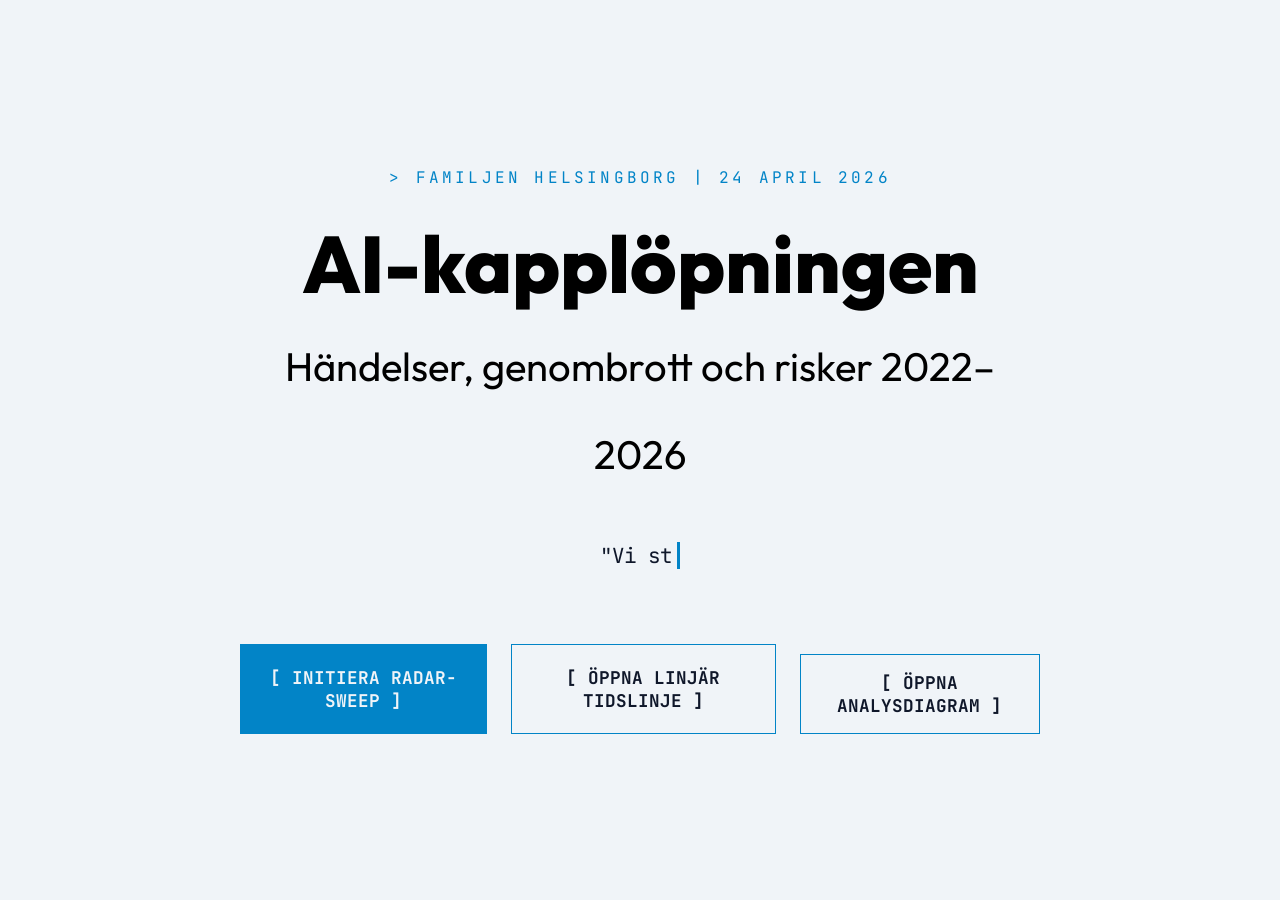
==== commit 706d23cf: "fix(radar): custom CSS tooltips on all blips in all modes" ====
--- a/modules/ai_radar_presentation/index.html
+++ b/modules/ai_radar_presentation/index.html
@@ -6,6 +6,26 @@
     <title>AI & RISKER: TIDSLINJE-VISUALISERING</title>
     <link href="https://fonts.googleapis.com/css2?family=JetBrains+Mono:ital,wght@0,300;0,700;1,400&family=Outfit:wght@800&display=swap" rel="stylesheet">
     <link rel="stylesheet" href="style.css">
+    <style>
+    .blip { position: relative; }
+    .blip[data-tooltip]:hover::after {
+      content: attr(data-tooltip);
+      position: absolute;
+      bottom: calc(100% + 8px);
+      left: 50%;
+      transform: translateX(-50%);
+      background: rgba(0,0,0,0.92);
+      color: #0f0;
+      font-family: 'JetBrains Mono', monospace;
+      font-size: 0.7rem;
+      padding: 6px 10px;
+      border-radius: 4px;
+      white-space: nowrap;
+      z-index: 9999;
+      pointer-events: none;
+      border: 1px solid rgba(0,255,0,0.3);
+    }
+    </style>
 </head>
 <body class="theme-light">
     
@@ -494,6 +514,7 @@
             const targetEl = document.createElement('div');
             targetEl.className = `blip blip-${s.type}`;
             targetEl.dataset.id = s.id;
+            targetEl.dataset.tooltip = `${s.date} · ${s.title}`;
 
             if (currentLayout === 'timeline') {
                 targetEl.style.left = `${s.vwPos}vw`;
@@ -519,9 +540,6 @@
                 
                 targetEl.style.left = `${xPercent}%`;
                 targetEl.style.top = `${yPercent}%`;
-                
-                // Add tooltip on hover
-                targetEl.title = `${s.date.toUpperCase()} | ${s.title}`;
                 
                 // Use lightbox for chart mode instead of default modal
                 targetEl.addEventListener('click', (e) => {
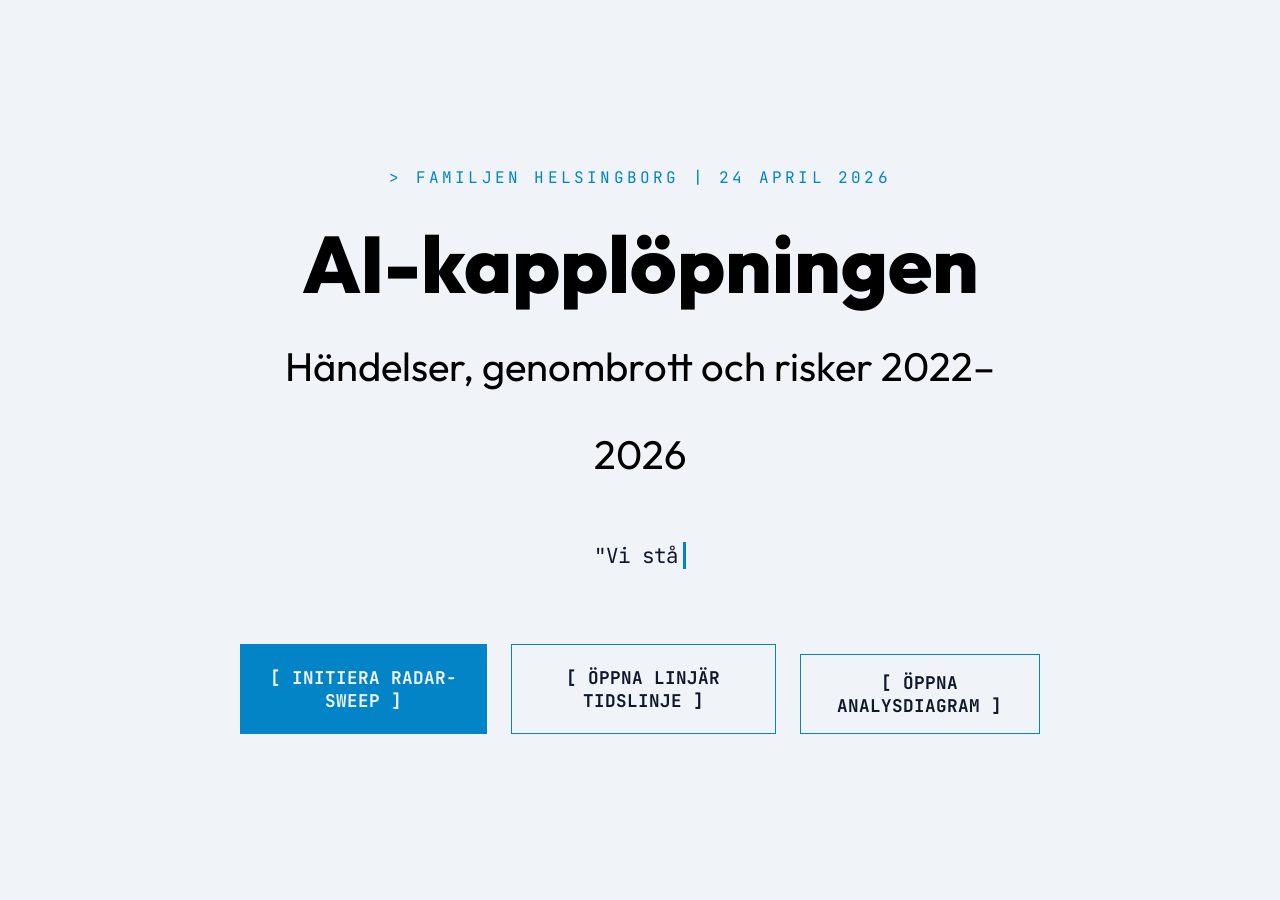
==== commit 242a58a8: "fix(radar): category colors restored, scatter chart layout, legend bar, clean year labels" ====
--- a/modules/ai_radar_presentation/index.html
+++ b/modules/ai_radar_presentation/index.html
@@ -313,6 +313,10 @@
             s.floatYear = s.year + (s.angle / 360);
             s.vwPos = (s.floatYear - minYear) * VW_PER_YEAR;
             s.hit = false;
+            // Map impact to legacy blip type classes
+            if (s.impact === 'critical') s.type = 'risk';
+            else if (s.impact === 'negative') s.type = 'nackdel';
+            else s.type = 'mojlighet';
         });
         timelineData.sort((a, b) => a.vwPos - b.vwPos);
 
@@ -529,14 +533,11 @@
                 targetEl.style.top = `${y}%`;
             } else if (currentLayout === 'chart') {
                 let xPercent = ((s.floatYear - minYear) / (maxYear - minYear + 1)) * 90 + 5;
-                let yPercent = 50;
-                if (s.impact === 'critical') yPercent = 20;
-                else if (s.impact === 'negative') yPercent = 50;
-                else yPercent = 80;
-                
-                // Jitter
-                yPercent += (Math.random() - 0.5) * 12;
-                xPercent += (Math.random() - 0.5) * 1;
+                // Scatter randomly across y-axis, colors differentiate categories
+                let yPercent = 15 + (Math.random() * 70);
+                
+                // Small x jitter to separate overlapping dates
+                xPercent += (Math.random() - 0.5) * 2;
                 
                 targetEl.style.left = `${xPercent}%`;
                 targetEl.style.top = `${yPercent}%`;
@@ -708,60 +709,27 @@
         function drawChartAxes() {
             document.querySelectorAll('.chart-line').forEach(el => el.remove());
             document.querySelectorAll('.chart-label').forEach(el => el.remove());
+            document.querySelectorAll('.chart-legend').forEach(el => el.remove());
             
             for (let y = minYear; y <= maxYear; y++) {
                 let xPercent = ((y - minYear) / (maxYear - minYear + 1)) * 90 + 5;
                 let label = document.createElement('div');
                 label.className = 'chart-label chart-x-label';
-                label.innerText = `[ ${y} ]`;
-                label.style.left = `${xPercent}%`;
-                label.style.bottom = '20px';
-                label.style.position = 'absolute';
-                label.style.color = 'var(--text-main)';
-                label.style.transform = 'translateX(-50%)';
+                label.innerText = y;
+                label.style.cssText = `left:${xPercent}%;bottom:48px;position:absolute;color:var(--text-main);transform:translateX(-50%);font-size:0.85rem;font-family:'JetBrains Mono',monospace;opacity:0.6;`;
                 activeContainer.appendChild(label);
                 
                 let line = document.createElement('div');
                 line.className = 'chart-line chart-x-line';
-                line.style.left = `${xPercent}%`;
-                line.style.top = '0';
-                line.style.bottom = '50px';
-                line.style.width = '1px';
-                line.style.background = 'var(--radar-faint)';
-                line.style.position = 'absolute';
-                line.style.zIndex = '0';
+                line.style.cssText = `left:${xPercent}%;top:0;bottom:70px;width:1px;background:var(--radar-faint);position:absolute;z-index:0;`;
                 activeContainer.appendChild(line);
             }
             
-            const categories = [
-                { y: 20, text: 'FATALA RISKER', color: 'var(--nocmig-color)' },
-                { y: 50, text: 'NACKDELAR/SÅRBARHET', color: 'var(--nackdel-color)' },
-                { y: 80, text: 'MÖJLIGHETER', color: 'var(--radar-green)' }
-            ];
-            
-            categories.forEach(c => {
-                let label = document.createElement('div');
-                label.className = 'chart-label chart-y-label';
-                label.innerText = c.text;
-                label.style.top = `${c.y}%`;
-                label.style.left = '40px';
-                label.style.position = 'absolute';
-                label.style.color = c.color;
-                label.style.transform = 'translateY(-50%)';
-                label.style.fontWeight = 'bold';
-                activeContainer.appendChild(label);
-                
-                let line = document.createElement('div');
-                line.className = 'chart-line chart-y-line';
-                line.style.top = `${c.y}%`;
-                line.style.left = '0';
-                line.style.right = '0';
-                line.style.height = '1px';
-                line.style.background = 'var(--radar-faint)';
-                line.style.position = 'absolute';
-                line.style.zIndex = '0';
-                activeContainer.appendChild(line);
-            });
+            let legend = document.createElement('div');
+            legend.className = 'chart-legend';
+            legend.style.cssText = 'position:absolute;bottom:8px;left:50%;transform:translateX(-50%);display:flex;gap:24px;font-family:"JetBrains Mono",monospace;font-size:0.75rem;z-index:20;';
+            legend.innerHTML = '<span style="display:flex;align-items:center;gap:6px;"><span style="width:12px;height:12px;border-radius:50%;background:var(--radar-green);display:inline-block;"></span><span style="color:var(--text-main);opacity:0.8;">Möjlighet</span></span><span style="display:flex;align-items:center;gap:6px;"><span style="width:12px;height:12px;border-radius:2px;background:var(--nackdel-faint);border:1px solid var(--nackdel-color);display:inline-block;"></span><span style="color:var(--nackdel-color);">Nackdel</span></span><span style="display:flex;align-items:center;gap:6px;"><span style="width:14px;height:14px;border-radius:0;background:var(--nocmig-faint);border:2px solid var(--nocmig-color);display:inline-block;"></span><span style="color:var(--nocmig-color);">Fatal risk</span></span>';
+            activeContainer.appendChild(legend);
         }
 
         function openLightbox(target) {
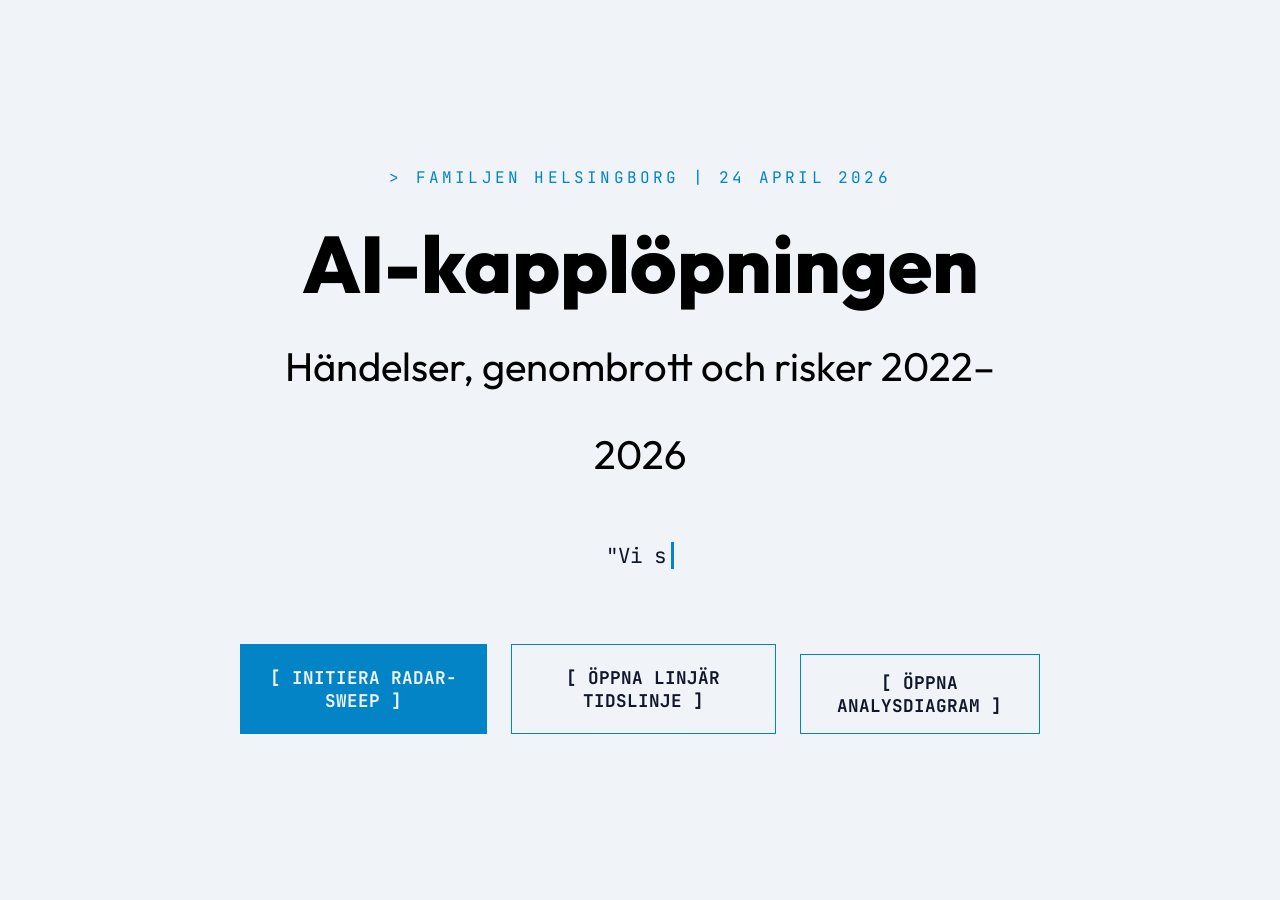
==== commit 9af2272e: "fix(radar): categorize chart Y-axis and remove erroneous radar labels" ====
--- a/modules/ai_radar_presentation/index.html
+++ b/modules/ai_radar_presentation/index.html
@@ -533,8 +533,16 @@
                 targetEl.style.top = `${y}%`;
             } else if (currentLayout === 'chart') {
                 let xPercent = ((s.floatYear - minYear) / (maxYear - minYear + 1)) * 90 + 5;
-                // Scatter randomly across y-axis, colors differentiate categories
-                let yPercent = 15 + (Math.random() * 70);
+                
+                // Distribute on Y-axis based on impact category
+                let yPercent;
+                if (s.impact === 'critical') {
+                    yPercent = 25 + (Math.random() - 0.5) * 15; // Top band
+                } else if (s.impact === 'negative') {
+                    yPercent = 50 + (Math.random() - 0.5) * 15; // Middle band
+                } else {
+                    yPercent = 75 + (Math.random() - 0.5) * 15; // Bottom band
+                }
                 
                 // Small x jitter to separate overlapping dates
                 xPercent += (Math.random() - 0.5) * 2;
@@ -583,7 +591,7 @@
                     line.style.zIndex = '0';
                     activeContainer.appendChild(line);
                 }
-            } else {
+            } else if (currentLayout === 'radar') {
                 let step = 1;
                 let totalYears = maxYear - minYear + 1;
                 for (let y = minYear; y <= maxYear; y += step) {
@@ -591,8 +599,12 @@
                     let label = document.createElement('div');
                     label.className = 'year-ring-label';
                     label.innerText = y;
-                    label.style.top = `${50 + radiusPercent}%`;
-                    label.style.left = `50%`;
+                    // Place along the left ray (9 o'clock direction)
+                    label.style.top = '50%';
+                    label.style.left = `${50 - radiusPercent}%`;
+                    label.style.transform = 'translate(-50%, -50%)';
+                    label.style.fontSize = '0.7rem';
+                    label.style.opacity = '0.5';
                     activeContainer.appendChild(label);
                 }
             }
@@ -711,12 +723,20 @@
             document.querySelectorAll('.chart-label').forEach(el => el.remove());
             document.querySelectorAll('.chart-legend').forEach(el => el.remove());
             
+            // Draw horizontal reference lines (grid)
+            [25, 50, 75].forEach(yPos => {
+                let hLine = document.createElement('div');
+                hLine.className = 'chart-line chart-y-line';
+                hLine.style.cssText = `left:5%;right:5%;top:${yPos}%;height:1px;background:rgba(0,0,0,0.03);position:absolute;z-index:0;border-top:1px dashed var(--radar-faint);`;
+                activeContainer.appendChild(hLine);
+            });
+            
             for (let y = minYear; y <= maxYear; y++) {
                 let xPercent = ((y - minYear) / (maxYear - minYear + 1)) * 90 + 5;
                 let label = document.createElement('div');
                 label.className = 'chart-label chart-x-label';
                 label.innerText = y;
-                label.style.cssText = `left:${xPercent}%;bottom:48px;position:absolute;color:var(--text-main);transform:translateX(-50%);font-size:0.85rem;font-family:'JetBrains Mono',monospace;opacity:0.6;`;
+                label.style.cssText = `left:${xPercent}%;bottom:48px;position:absolute;color:var(--text-main);transform:translateX(-50%);font-size:0.95rem;font-weight:bold;font-family:'JetBrains Mono',monospace;opacity:0.8;`;
                 activeContainer.appendChild(label);
                 
                 let line = document.createElement('div');
@@ -727,8 +747,8 @@
             
             let legend = document.createElement('div');
             legend.className = 'chart-legend';
-            legend.style.cssText = 'position:absolute;bottom:8px;left:50%;transform:translateX(-50%);display:flex;gap:24px;font-family:"JetBrains Mono",monospace;font-size:0.75rem;z-index:20;';
-            legend.innerHTML = '<span style="display:flex;align-items:center;gap:6px;"><span style="width:12px;height:12px;border-radius:50%;background:var(--radar-green);display:inline-block;"></span><span style="color:var(--text-main);opacity:0.8;">Möjlighet</span></span><span style="display:flex;align-items:center;gap:6px;"><span style="width:12px;height:12px;border-radius:2px;background:var(--nackdel-faint);border:1px solid var(--nackdel-color);display:inline-block;"></span><span style="color:var(--nackdel-color);">Nackdel</span></span><span style="display:flex;align-items:center;gap:6px;"><span style="width:14px;height:14px;border-radius:0;background:var(--nocmig-faint);border:2px solid var(--nocmig-color);display:inline-block;"></span><span style="color:var(--nocmig-color);">Fatal risk</span></span>';
+            legend.style.cssText = 'position:absolute;bottom:12px;left:50%;transform:translateX(-50%);display:flex;gap:24px;font-family:"JetBrains Mono",monospace;font-size:0.85rem;z-index:20;background:var(--bg-card);padding:12px 28px;border-radius:30px;border:1px solid rgba(0,0,0,0.05);box-shadow:var(--shadow);';
+            legend.innerHTML = '<span style="display:flex;align-items:center;gap:8px;"><span style="width:12px;height:12px;border-radius:50%;background:var(--radar-green);display:inline-block;box-shadow:0 0 8px var(--radar-green);"></span><span style="color:var(--text-main);font-weight:600;">Möjlighet / Lansering</span></span><span style="display:flex;align-items:center;gap:8px;"><span style="width:12px;height:12px;border-radius:2px;background:var(--nackdel-faint);border:1px solid var(--nackdel-color);display:inline-block;"></span><span style="color:var(--nackdel-color);font-weight:600;">Nackdel / Sårbarhet</span></span><span style="display:flex;align-items:center;gap:8px;"><span style="width:14px;height:14px;border-radius:0;background:var(--nocmig-faint);border:2px solid var(--nocmig-color);display:inline-block;"></span><span style="color:var(--nocmig-color);font-weight:800;">Fatal risk</span></span>';
             activeContainer.appendChild(legend);
         }
 
@@ -736,17 +756,24 @@
             const lightbox = document.getElementById('slideLightbox');
             const content = document.getElementById('lightboxContent');
             
-            let html = `<h2>${target.art}</h2>
-                        <div style="font-size: 1.1rem; color: var(--radar-dim); margin-bottom:20px;">[ ${target.datum.toUpperCase()} ]</div>`;
-            
-            if (target.type === 'reflection') {
-                html += `<div class="quote">"${target.kommentar}"</div>`;
+            let color = 'var(--radar-green)';
+            if (target.impact === 'critical') color = 'var(--nocmig-color)';
+            else if (target.impact === 'negative') color = 'var(--nackdel-color)';
+            
+            let html = `<h2 style="color:${color};font-size:2.2rem;margin-bottom:12px;line-height:1.2;">${target.title}</h2>
+                        <div style="font-size: 1.05rem; color: var(--radar-dim); margin-bottom:28px; display:flex; gap:16px; font-family:'JetBrains Mono',monospace;">
+                            <span>[ ${target.date.toUpperCase()} ]</span>
+                            <span style="color:${color}; font-weight:600;">${target.category.toUpperCase()}</span>
+                        </div>`;
+            
+            if (target.category === 'Reflektion') {
+                html += `<div style="font-size:1.4rem; font-style:italic; line-height:1.6; color:var(--text-main); border-left:4px solid ${color}; padding-left:24px; margin:24px 0; background:rgba(0,0,0,0.02); padding-top:20px; padding-bottom:20px; border-radius:0 12px 12px 0;">${target.description}</div>`;
             } else {
-                html += `<p>${target.kommentar}</p>`;
+                html += `<p style="font-size:1.2rem; line-height:1.7; color:var(--text-main);">${target.description}</p>`;
             }
             
             if (target.url) {
-                html += `<div style="margin-top:30px;"><a href="${target.url}" target="_blank" style="color:var(--radar-green); text-decoration:underline;">[ EXTERN KÄLLA ]</a></div>`;
+                html += `<div style="margin-top:48px; margin-bottom: 12px;"><a href="${target.url}" target="_blank" style="display:inline-block; padding:14px 32px; background:${color}; color:#fff; text-decoration:none; border-radius:30px; font-weight:700; font-size:1rem; letter-spacing:0.05em; transition:all 0.2s ease; box-shadow:0 4px 15px rgba(0,0,0,0.15);">ÖPPNA EXTERN KÄLLA &rarr;</a></div>`;
             }
             
             content.innerHTML = html;
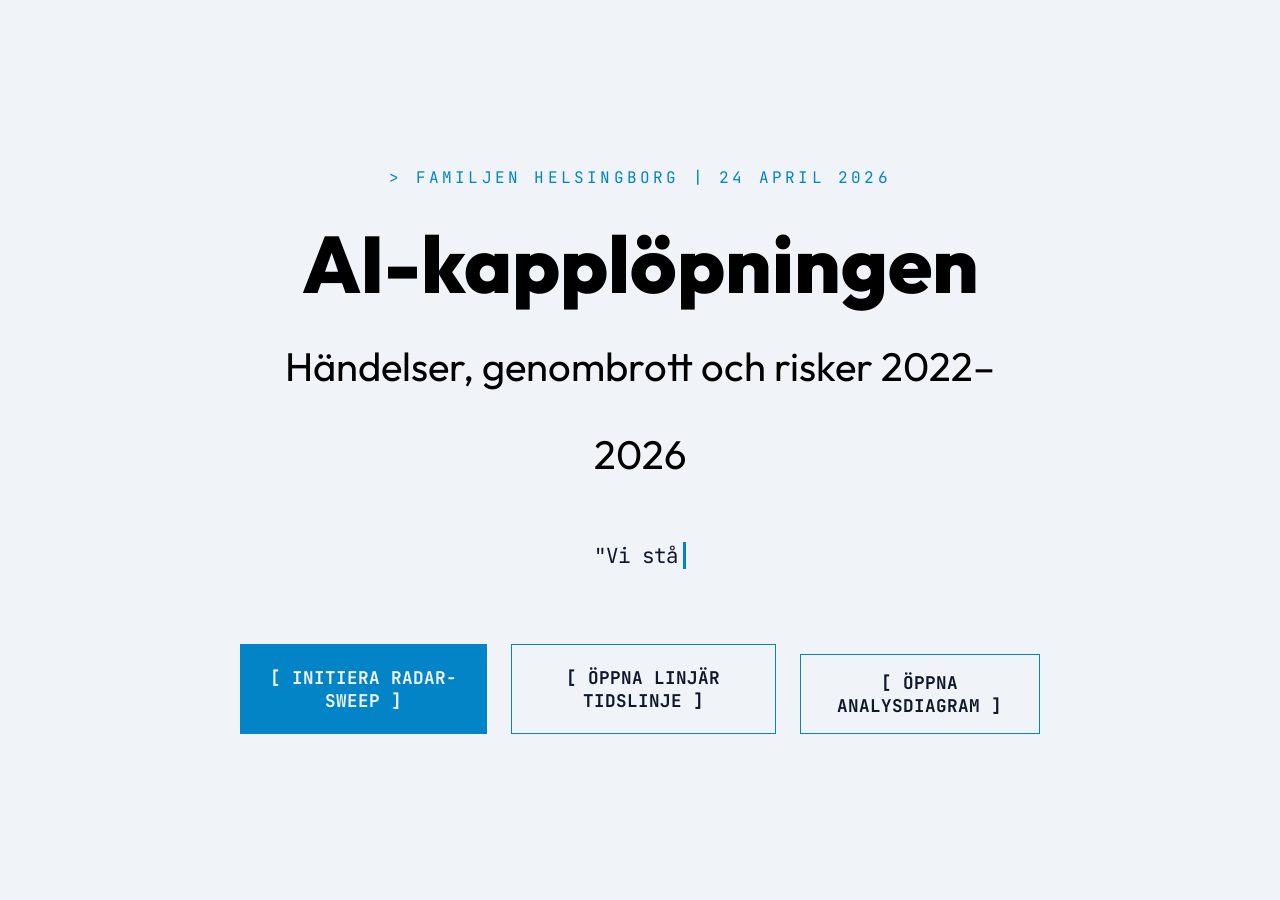
==== commit 8fde4690: "feat(radar): add pan/zoom to chart view and fix filtered count indicator" ====
--- a/modules/ai_radar_presentation/index.html
+++ b/modules/ai_radar_presentation/index.html
@@ -623,15 +623,19 @@
             document.getElementById('btnPlay').innerText = "[ ▶ STARTA SIMULERING ]";
             activeContainer.innerHTML = '';
             logContent.innerHTML = '<div class="idle-text">> KLAR FÖR SIMULERING OCH MÅLLÅSNING... (KLICKA PLAY)</div>';
-            totalValueEl.innerText = timelineData.length.toString().padStart(3, '0');
             simYearIndicator.innerText = "SEKTOR: ÖVERSIKT";
 
             drawYearRings();
 
+            let visibleCount = 0;
             timelineData.forEach((s) => {
                 s.hit = true;
-                if((activeFilters[s.impact] !== undefined ? activeFilters[s.impact] : true) && (!activeFilters['barn_only'] || (s.tags && s.tags.includes('education')))) appendTarget(s);
+                if((activeFilters[s.impact] !== undefined ? activeFilters[s.impact] : true) && (!activeFilters['barn_only'] || (s.tags && s.tags.includes('education')))) {
+                    appendTarget(s);
+                    visibleCount++;
+                }
             });
+            totalValueEl.innerText = visibleCount.toString().padStart(3, '0');
         }
 
         function toggleSimulation() {
@@ -783,6 +787,56 @@
         document.getElementById('lightboxClose').addEventListener('click', () => {
             document.getElementById('slideLightbox').classList.remove('visible');
         });
+
+        // Pan and Zoom logic for chart system
+        const chartSys = document.getElementById('chartSystem');
+        const chartViewport = document.getElementById('chart-viewport');
+        let chartScale = 1;
+        let chartPanX = 0;
+        let chartPanY = 0;
+        let isChartPanning = false;
+        let chartStartX = 0;
+        let chartStartY = 0;
+
+        chartSys.addEventListener('wheel', (e) => {
+            e.preventDefault();
+            chartScale += e.deltaY * -0.002;
+            chartScale = Math.min(Math.max(0.5, chartScale), 5); // limit scale 0.5x to 5x
+            applyChartTransform();
+        });
+
+        chartSys.addEventListener('mousedown', (e) => {
+            isChartPanning = true;
+            chartStartX = e.clientX - chartPanX;
+            chartStartY = e.clientY - chartPanY;
+            chartViewport.style.cursor = 'grabbing';
+        });
+
+        chartSys.addEventListener('mousemove', (e) => {
+            if(!isChartPanning) return;
+            chartPanX = e.clientX - chartStartX;
+            chartPanY = e.clientY - chartStartY;
+            applyChartTransform();
+        });
+
+        window.addEventListener('mouseup', () => {
+            isChartPanning = false;
+            chartViewport.style.cursor = 'grab';
+        });
+
+        function applyChartTransform() {
+            chartViewport.style.transform = `translate(${chartPanX}px, ${chartPanY}px) scale(${chartScale})`;
+        }
+        
+        // Reset pan/zoom when changing layouts
+        document.querySelectorAll('#layoutGroup .launch-system-btn').forEach(btn => {
+            btn.addEventListener('click', () => {
+                chartScale = 1;
+                chartPanX = 0;
+                chartPanY = 0;
+                applyChartTransform();
+            });
+        });
     </script>
 </body>
 </html>
